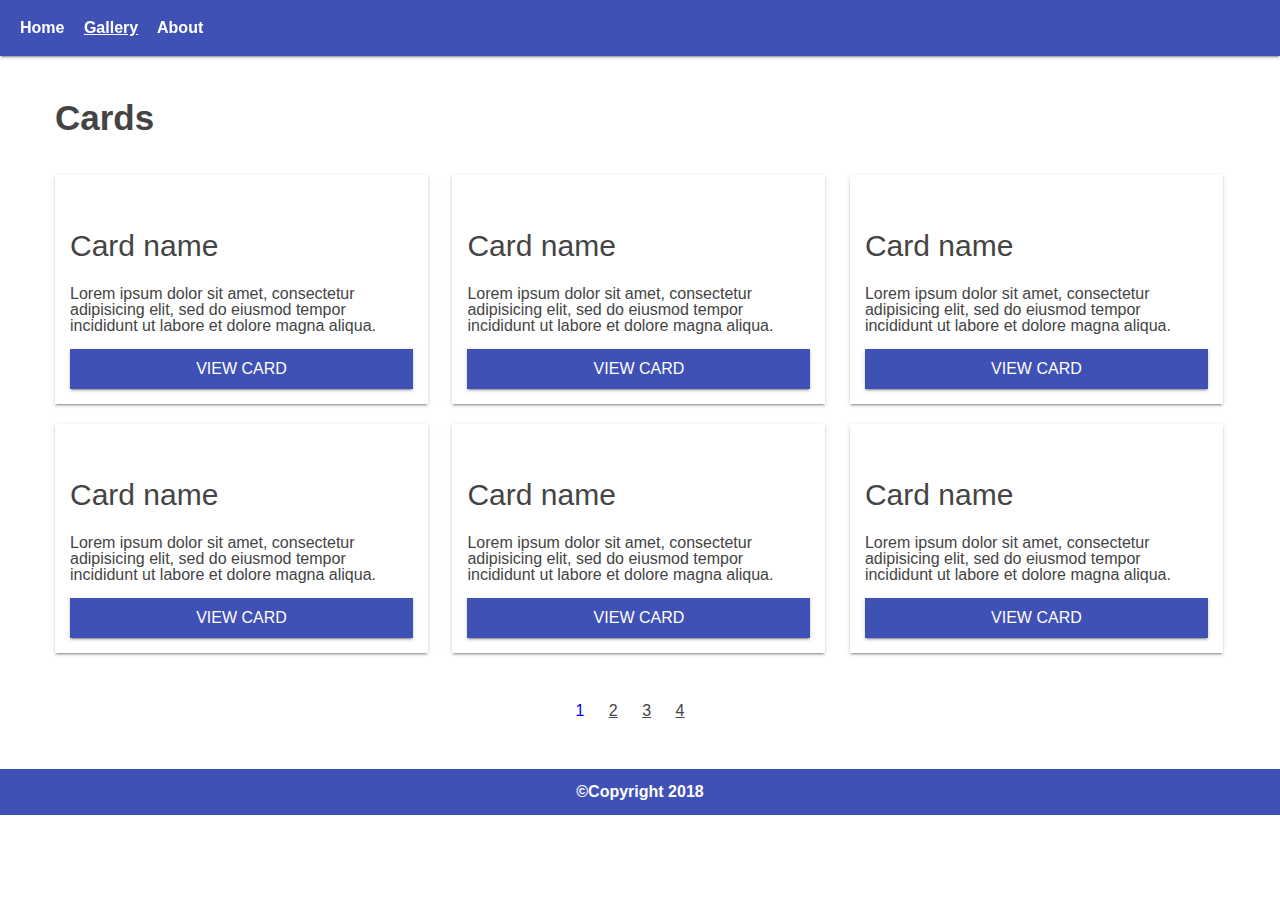
==== public/views/css/homework-3/index.html @ 08cad943 "CSS HW 3" ====
<!DOCTYPE html>
<html lang="en">
  <head>
    <meta charset="UTF-8" />
    <title>Document</title>
    <style>a,abbr,acronym,address,applet,article,aside,audio,b,big,blockquote,body,canvas,caption,center,cite,code,dd,del,details,dfn,div,dl,dt,em,embed,fieldset,figcaption,figure,footer,form,h1,h2,h3,h4,h5,h6,header,hgroup,html,i,iframe,img,ins,kbd,label,legend,li,mark,menu,nav,object,ol,output,p,pre,q,ruby,s,samp,section,small,span,strike,strong,sub,summary,sup,table,tbody,td,tfoot,th,thead,time,tr,tt,u,ul,var,video{margin:0;padding:0;border:0;font:inherit;font-size:100%;vertical-align:baseline}html{line-height:1}ol,ul{list-style:none}table{border-collapse:collapse;border-spacing:0}caption,td,th{text-align:left;font-weight:400;vertical-align:middle}blockquote,q{quotes:none}blockquote:after,blockquote:before,q:after,q:before{content:"";content:none}a img{border:none}article,aside,details,figcaption,figure,footer,header,hgroup,main,menu,nav,section,summary{display:block}button,input,optgroup,select,textarea{background:0 0;border:0;padding:0;margin:0;font:inherit;color:inherit;box-shadow:none}button{height:auto;cursor:pointer}button:focus{outline:0}button::-moz-focus-inner{outline:0;border:0;padding:0}
    </style>
    <link rel="stylesheet" href="css/style.css" />
  </head>
  <body>
    <div class="wrapper">
      <header>
        <nav class="menu-nav">
          <a href="#" class="menu">Home</a>
          <a href="#" class="menu menu-active">Gallery</a>
          <a href="#" class="menu">About</a>
        </nav>
      </header>
      <main class="content">
        <h1 class="gallery-title">Cards</h1>
        <div class="gallery">
          <div class="card">
            <form method="GET">
              <button class="favorites">
                <img src="images/icon.png" alt="" />
              </button>
            </form>
            <div class="card-image">
              <img src="images/sample-1.jpg" alt="" />
            </div>
            <div class="card-supporting-text">
              <h2 class="card-name">Card name</h2>
              <p class="card-description">Lorem ipsum dolor sit amet, consectetur adipisicing elit, sed do eiusmod tempor incididunt ut labore et dolore magna aliqua.</p>
              <a href="#" class="button">View card</a>
            </div>
          </div>
          <div class="card">
            <form method="GET">
              <button class="favorites">
                <img src="images/icon.png" alt="" />
              </button>
            </form>
            <div class="card-image">
              <img src="images/sample-1.jpg" alt="" />
            </div>
            <div class="card-supporting-text">
              <h2 class="card-name">Card name</h2>
              <p class="card-description">Lorem ipsum dolor sit amet, consectetur adipisicing elit, sed do eiusmod tempor incididunt ut labore et dolore magna aliqua.</p>
              <a href="#" class="button">View card</a>
            </div>
          </div>
          <div class="card">
            <form method="GET">
              <button class="favorites">
                <img src="images/icon.png" alt="" />
              </button>
            </form>
            <div class="card-image">
              <img src="images/sample-1.jpg" alt="" />
            </div>
            <div class="card-supporting-text">
              <h2 class="card-name">Card name</h2>
              <p class="card-description">Lorem ipsum dolor sit amet, consectetur adipisicing elit, sed do eiusmod tempor incididunt ut labore et dolore magna aliqua.</p>
              <a href="#" class="button">View card</a>
            </div>
          </div>
          <div class="card">
            <form method="GET">
              <button class="favorites">
                <img src="images/icon.png" alt="" />
              </button>
            </form>
            <div class="card-image">
              <img src="images/sample-1.jpg" alt="" />
            </div>
            <div class="card-supporting-text">
              <h2 class="card-name">Card name</h2>
              <p class="card-description">Lorem ipsum dolor sit amet, consectetur adipisicing elit, sed do eiusmod tempor incididunt ut labore et dolore magna aliqua.</p>
              <a href="#" class="button">View card</a>
            </div>
          </div>
          <div class="card">
            <form method="GET">
              <button class="favorites">
                <img src="images/icon.png" alt="" />
              </button>
            </form>
            <div class="card-image">
              <img src="images/sample-1.jpg" alt="" />
            </div>
            <div class="card-supporting-text">
              <h2 class="card-name">Card name</h2>
              <p class="card-description">Lorem ipsum dolor sit amet, consectetur adipisicing elit, sed do eiusmod tempor incididunt ut labore et dolore magna aliqua.</p>
              <a href="#" class="button">View card</a>
            </div>
          </div>
          <div class="card">
            <form method="GET">
              <button class="favorites">
                <img src="images/icon.png" alt="" />
              </button>
            </form>
            <div class="card-image">
              <img src="images/sample-1.jpg" alt="" />
            </div>
            <div class="card-supporting-text">
              <h2 class="card-name">Card name</h2>
              <p class="card-description">Lorem ipsum dolor sit amet, consectetur adipisicing elit, sed do eiusmod tempor incididunt ut labore et dolore magna aliqua.</p>
              <a href="#" class="button">View card</a>
            </div>
          </div>
        </div>
        <nav class="page-navigation">
          <span class="page-num page-num-active">1</span>
          <a href="#" class="page-num">2</a>
          <a href="#" class="page-num">3</a>
          <a href="#" class="page-num">4</a>
        </nav>
      </main>
      <footer>
        <p>©Copyright 2018</p>
      </footer>
    </div>
  </body>
</html>
---- public/views/css/homework-3/css/style.css ----
html {
  font-size: 16px;
}

body {
  color: #444;
  font-family: Roboto, Arial, sans-serif;
}

a {
  color: inherit;
  text-decoration: none;
}

/* unknown props */
/* пример фонового цвета - background-color: #3F51B5; */
/* тень блока - box-shadow: 0 2px 2px 0 rgba(0,0,0,0.14), 0 1px 5px 0 rgba(0,0,0,0.12), 0 3px 1px -2px rgba(0,0,0,0.2); */
/* закругленные углы у кнопок - border-radius: 3px; */

/* Your styles go below */

* {
  box-sizing: border-box;
}  
header {
  position: fixed;
  width: 100%;
  background-color: #3F51B5;
  padding: 20px;
  font-weight: bold;
  box-shadow: 0 2px 2px 0 rgba(0,0,0,0.14), 0 1px 5px 0 rgba(0,0,0,0.12), 0 3px 1px -2px rgba(0,0,0,0.2);
}
.menu {
  color: white;
  text-decoration: none;
  padding-right: 15px;
}
.menu-active {
  text-decoration: underline;
} 
.content {
  margin: auto;
  padding-top: 100px;
  width: 1170px;
}
.gallery-title {
  font-size: 35px;
  font-weight: bold;
  margin-bottom: 40px;
}
.card {
  width: 373px;
  position: relative;
  margin-right: 20px;
  margin-bottom: 20px;
  display: inline-block;
  box-shadow: 0 2px 2px 0 rgba(0,0,0,0.14), 0 1px 5px 0 rgba(0,0,0,0.12), 0 3px 1px -2px rgba(0,0,0,0.2);
}
.card:nth-child(3n) {
  margin-right: 0;
}
img {
  max-width: 100%;
}
.card-image {
  padding-bottom: 25px;
}
.card-name {
  font-size: 30px;
  margin-bottom: 25px;
}
.card-supporting-text {
  padding: 15px;
}
.card-description {
  margin-bottom: 15px;
}
.button {
  display: block;
  height: 40px;
  padding: 12px;
  text-transform: uppercase;
  color: white;
  width: 100%;
  text-align: center;
  box-shadow: 0 2px 2px 0 rgba(0,0,0,0.14), 0 1px 5px 0 rgba(0,0,0,0.12), 0 3px 1px -2px rgba(0,0,0,0.2);
  background-color: #3F51B5;
}
.favorites {
  position: absolute;
  top: 10px;
  left: 10px;
}
.gallery {
  margin-bottom: 30px;
}
.page-navigation {
  text-align: center;
}
.page-num {
  padding-right: 20px;
  text-decoration: underline;
}
.page-num-active {
  color: blue;
  padding-right: 20px;
  text-decoration: none;
}
main {
  padding-bottom: 50px;
}
footer {
  text-align: center;
  color: white;
  background-color: #3F51B5;
  padding: 15px;
  font-weight: bold;
}
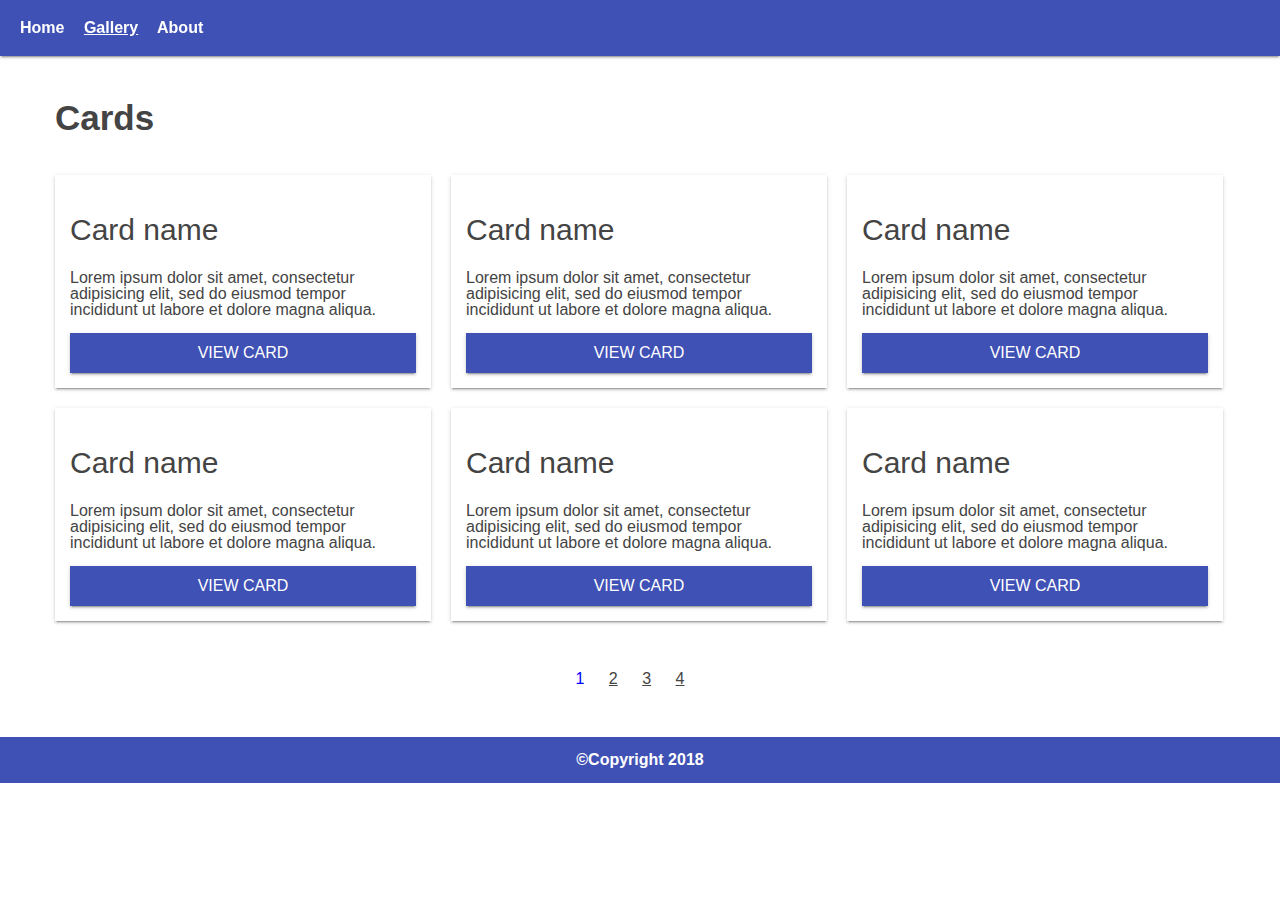
==== commit d1bb3ea5: "CSS HW 3" ====
--- a/public/views/css/homework-3/index.html
+++ b/public/views/css/homework-3/index.html
@@ -9,7 +9,7 @@
   </head>
   <body>
     <div class="wrapper">
-      <header>
+      <header class="page-top">
         <nav class="menu-nav">
           <a href="#" class="menu">Home</a>
           <a href="#" class="menu menu-active">Gallery</a>
@@ -20,12 +20,29 @@
         <h1 class="gallery-title">Cards</h1>
         <div class="gallery">
           <div class="card">
-            <form method="GET">
+            <div class="card-image">
+              <form method="GET">
               <button class="favorites">
                 <img src="images/icon.png" alt="" />
               </button>
-            </form>
+              </form>
+              <img src="images/sample-1.jpg" alt="" />
+            </div>
+            <div class="card-supporting-text">
+              <h2 class="card-name">Card name</h2>
+              <p class="card-description">Lorem ipsum dolor sit amet, consectetur adipisicing elit, sed do eiusmod tempor incididunt ut labore et dolore magna aliqua.</p>
+              <div class="button">
+                <a href="#" class="button-name">View card</a>
+              </div>
+            </div>
+          </div>
+          <div class="card">
             <div class="card-image">
+              <form method="GET">
+              <button class="favorites">
+                <img src="images/icon.png" alt="" />
+              </button>
+              </form>
               <img src="images/sample-1.jpg" alt="" />
             </div>
             <div class="card-supporting-text">
@@ -35,12 +52,12 @@
             </div>
           </div>
           <div class="card">
-            <form method="GET">
+            <div class="card-image">
+              <form method="GET">
               <button class="favorites">
                 <img src="images/icon.png" alt="" />
               </button>
-            </form>
-            <div class="card-image">
+              </form>
               <img src="images/sample-1.jpg" alt="" />
             </div>
             <div class="card-supporting-text">
@@ -50,12 +67,12 @@
             </div>
           </div>
           <div class="card">
-            <form method="GET">
+            <div class="card-image">
+              <form method="GET">
               <button class="favorites">
                 <img src="images/icon.png" alt="" />
               </button>
-            </form>
-            <div class="card-image">
+              </form>
               <img src="images/sample-1.jpg" alt="" />
             </div>
             <div class="card-supporting-text">
@@ -65,12 +82,12 @@
             </div>
           </div>
           <div class="card">
-            <form method="GET">
+            <div class="card-image">
+              <form method="GET">
               <button class="favorites">
                 <img src="images/icon.png" alt="" />
               </button>
-            </form>
-            <div class="card-image">
+              </form>
               <img src="images/sample-1.jpg" alt="" />
             </div>
             <div class="card-supporting-text">
@@ -80,27 +97,12 @@
             </div>
           </div>
           <div class="card">
-            <form method="GET">
+            <div class="card-image">
+              <form method="GET">
               <button class="favorites">
                 <img src="images/icon.png" alt="" />
               </button>
-            </form>
-            <div class="card-image">
-              <img src="images/sample-1.jpg" alt="" />
-            </div>
-            <div class="card-supporting-text">
-              <h2 class="card-name">Card name</h2>
-              <p class="card-description">Lorem ipsum dolor sit amet, consectetur adipisicing elit, sed do eiusmod tempor incididunt ut labore et dolore magna aliqua.</p>
-              <a href="#" class="button">View card</a>
-            </div>
-          </div>
-          <div class="card">
-            <form method="GET">
-              <button class="favorites">
-                <img src="images/icon.png" alt="" />
-              </button>
-            </form>
-            <div class="card-image">
+              </form>
               <img src="images/sample-1.jpg" alt="" />
             </div>
             <div class="card-supporting-text">
@@ -117,7 +119,7 @@
           <a href="#" class="page-num">4</a>
         </nav>
       </main>
-      <footer>
+      <footer class="page-bottom">
         <p>©Copyright 2018</p>
       </footer>
     </div>
--- a/public/views/css/homework-3/css/style.css
+++ b/public/views/css/homework-3/css/style.css
@@ -41,6 +41,7 @@
 .content {
   margin: auto;
   padding-top: 100px;
+  padding-bottom: 50px;
   width: 1170px;
 }
 .gallery-title {
@@ -49,8 +50,7 @@
   margin-bottom: 40px;
 }
 .card {
-  width: 373px;
-  position: relative;
+  width: 376px;
   margin-right: 20px;
   margin-bottom: 20px;
   display: inline-block;
@@ -63,6 +63,7 @@
   max-width: 100%;
 }
 .card-image {
+  position: relative;
   padding-bottom: 25px;
 }
 .card-name {
@@ -70,15 +71,17 @@
   margin-bottom: 25px;
 }
 .card-supporting-text {
+  font-size: 16px;
   padding: 15px;
 }
 .card-description {
   margin-bottom: 15px;
 }
 .button {
-  display: block;
+  display: inline-block;
+  line-height: 40px;
   height: 40px;
-  padding: 12px;
+  vertical-align: middle;
   text-transform: uppercase;
   color: white;
   width: 100%;
@@ -92,6 +95,7 @@
   left: 10px;
 }
 .gallery {
+  font-size: 0;
   margin-bottom: 30px;
 }
 .page-navigation {
@@ -106,9 +110,6 @@
   padding-right: 20px;
   text-decoration: none;
 }
-main {
-  padding-bottom: 50px;
-}
 footer {
   text-align: center;
   color: white;
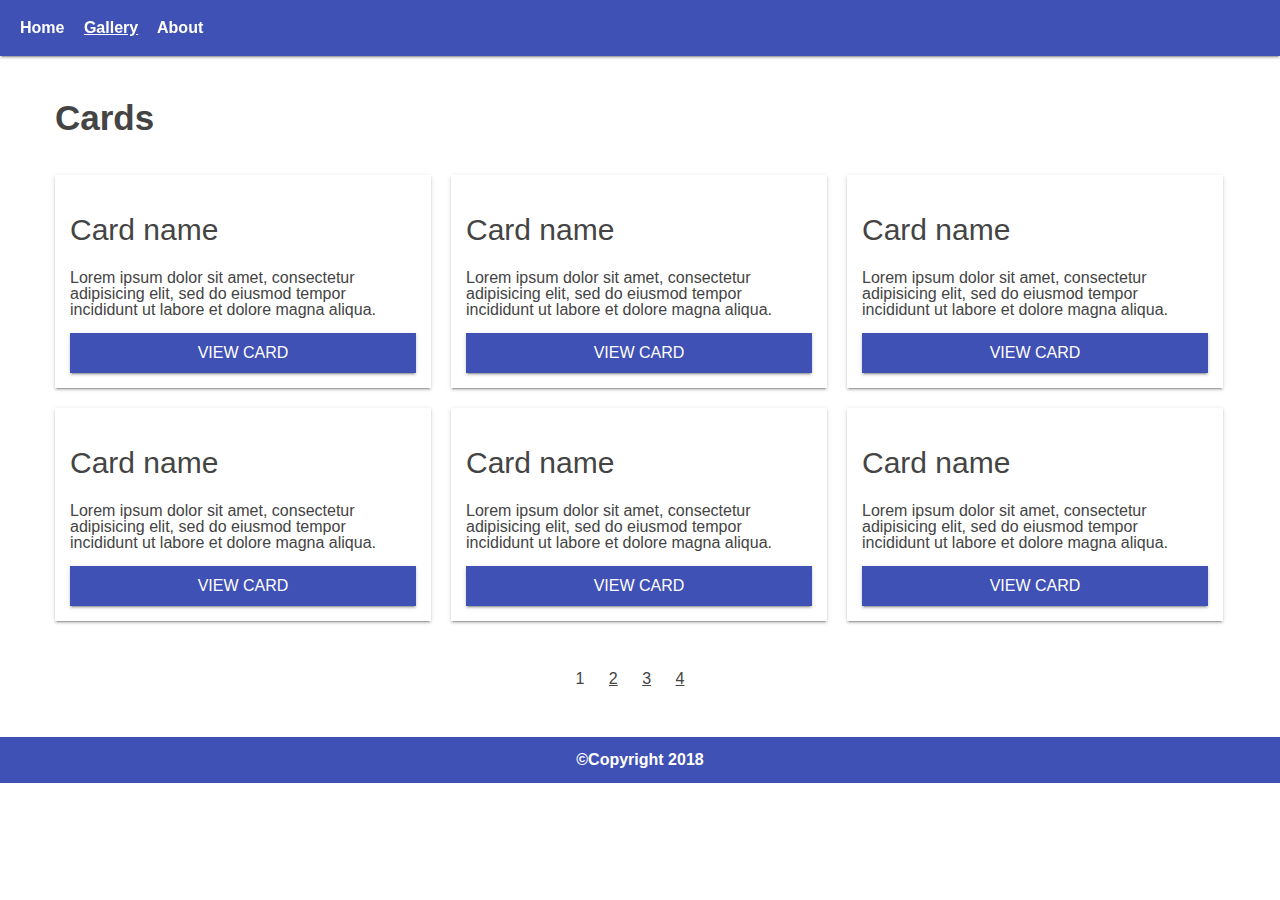
==== commit bdf32588: "CSS HW 4" ====
--- a/public/views/css/homework-3/index.html
+++ b/public/views/css/homework-3/index.html
@@ -9,7 +9,7 @@
   </head>
   <body>
     <div class="wrapper">
-      <header class="page-top">
+      <header class="header">
         <nav class="menu-nav">
           <a href="#" class="menu">Home</a>
           <a href="#" class="menu menu-active">Gallery</a>
@@ -22,9 +22,9 @@
           <div class="card">
             <div class="card-image">
               <form method="GET">
-              <button class="favorites">
-                <img src="images/icon.png" alt="" />
-              </button>
+                <button class="favorites">
+                  <img src="images/icon.png" alt="" />
+                </button>
               </form>
               <img src="images/sample-1.jpg" alt="" />
             </div>
@@ -39,9 +39,9 @@
           <div class="card">
             <div class="card-image">
               <form method="GET">
-              <button class="favorites">
-                <img src="images/icon.png" alt="" />
-              </button>
+                <button class="favorites">
+                  <img src="images/icon.png" alt="" />
+                </button>
               </form>
               <img src="images/sample-1.jpg" alt="" />
             </div>
@@ -54,9 +54,9 @@
           <div class="card">
             <div class="card-image">
               <form method="GET">
-              <button class="favorites">
-                <img src="images/icon.png" alt="" />
-              </button>
+                <button class="favorites">
+                  <img src="images/icon.png" alt="" />
+                </button>
               </form>
               <img src="images/sample-1.jpg" alt="" />
             </div>
@@ -69,9 +69,9 @@
           <div class="card">
             <div class="card-image">
               <form method="GET">
-              <button class="favorites">
-                <img src="images/icon.png" alt="" />
-              </button>
+                <button class="favorites">
+                  <img src="images/icon.png" alt="" />
+                </button>
               </form>
               <img src="images/sample-1.jpg" alt="" />
             </div>
@@ -84,9 +84,9 @@
           <div class="card">
             <div class="card-image">
               <form method="GET">
-              <button class="favorites">
-                <img src="images/icon.png" alt="" />
-              </button>
+                <button class="favorites">
+                  <img src="images/icon.png" alt="" />
+                </button>
               </form>
               <img src="images/sample-1.jpg" alt="" />
             </div>
@@ -99,9 +99,9 @@
           <div class="card">
             <div class="card-image">
               <form method="GET">
-              <button class="favorites">
-                <img src="images/icon.png" alt="" />
-              </button>
+                <button class="favorites">
+                  <img src="images/icon.png" alt="" />
+                </button>
               </form>
               <img src="images/sample-1.jpg" alt="" />
             </div>
@@ -119,7 +119,7 @@
           <a href="#" class="page-num">4</a>
         </nav>
       </main>
-      <footer class="page-bottom">
+      <footer class="footer">
         <p>©Copyright 2018</p>
       </footer>
     </div>
--- a/public/views/css/homework-3/css/style.css
+++ b/public/views/css/homework-3/css/style.css
@@ -22,8 +22,9 @@
 * {
   box-sizing: border-box;
 }  
-header {
+.header {
   position: fixed;
+  z-index: 100;
   width: 100%;
   background-color: #3F51B5;
   padding: 20px;
@@ -106,11 +107,9 @@
   text-decoration: underline;
 }
 .page-num-active {
-  color: blue;
-  padding-right: 20px;
   text-decoration: none;
 }
-footer {
+.footer {
   text-align: center;
   color: white;
   background-color: #3F51B5;
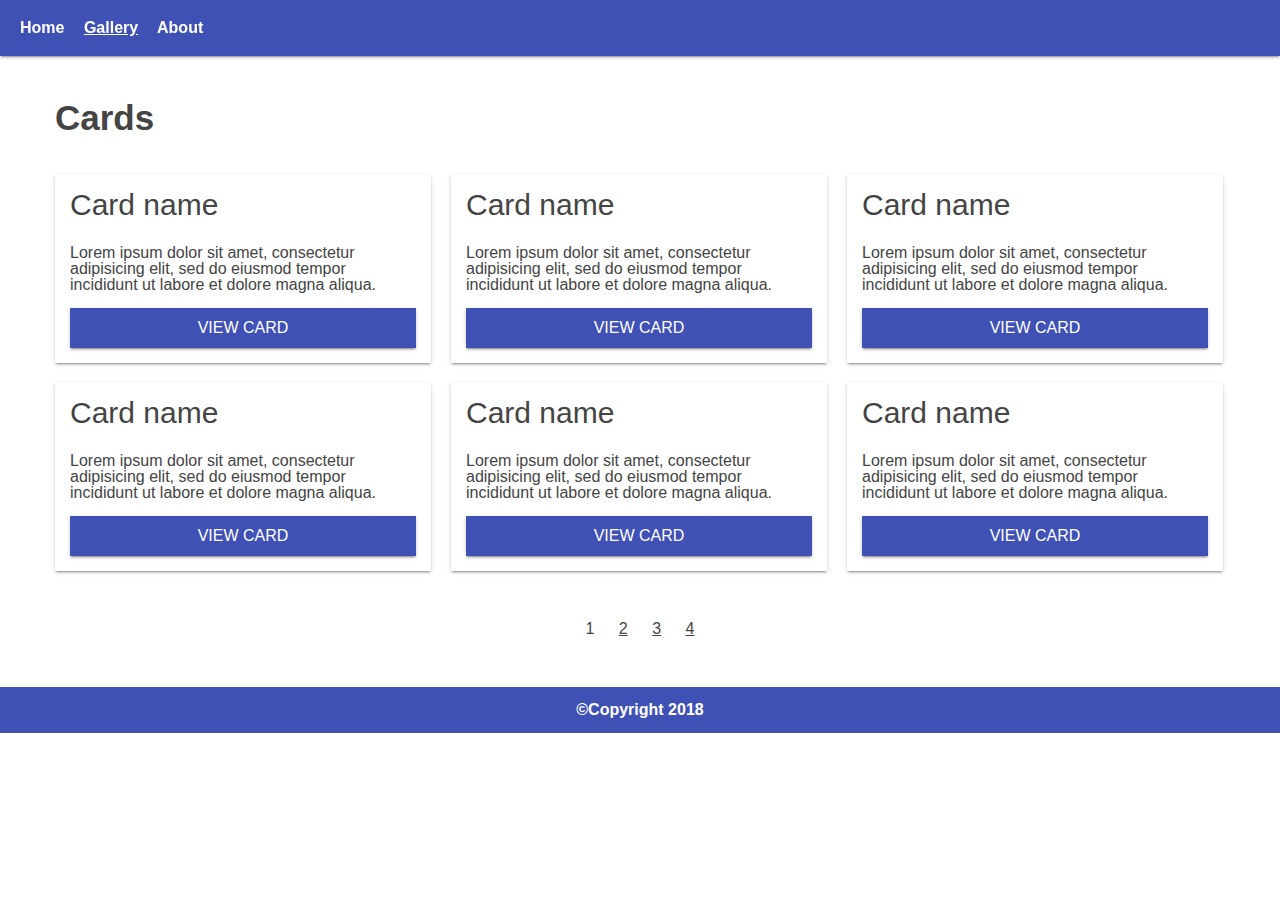
==== commit f8f2b237: "CSS HW 4" ====
--- a/public/views/css/homework-3/index.html
+++ b/public/views/css/homework-3/index.html
@@ -31,9 +31,7 @@
             <div class="card-supporting-text">
               <h2 class="card-name">Card name</h2>
               <p class="card-description">Lorem ipsum dolor sit amet, consectetur adipisicing elit, sed do eiusmod tempor incididunt ut labore et dolore magna aliqua.</p>
-              <div class="button">
-                <a href="#" class="button-name">View card</a>
-              </div>
+              <a href="#" class="button">View card</a>
             </div>
           </div>
           <div class="card">
--- a/public/views/css/homework-3/css/style.css
+++ b/public/views/css/homework-3/css/style.css
@@ -34,7 +34,10 @@
 .menu {
   color: white;
   text-decoration: none;
-  padding-right: 15px;
+  margin-right: 15px;
+}
+.menu:last-child {
+  margin-right: 0;
 }
 .menu-active {
   text-decoration: underline;
@@ -65,7 +68,6 @@
 }
 .card-image {
   position: relative;
-  padding-bottom: 25px;
 }
 .card-name {
   font-size: 30px;
@@ -103,8 +105,11 @@
   text-align: center;
 }
 .page-num {
-  padding-right: 20px;
+  margin-right: 20px;
   text-decoration: underline;
+}
+.page-num:last-child {
+  margin-right: 0;
 }
 .page-num-active {
   text-decoration: none;
